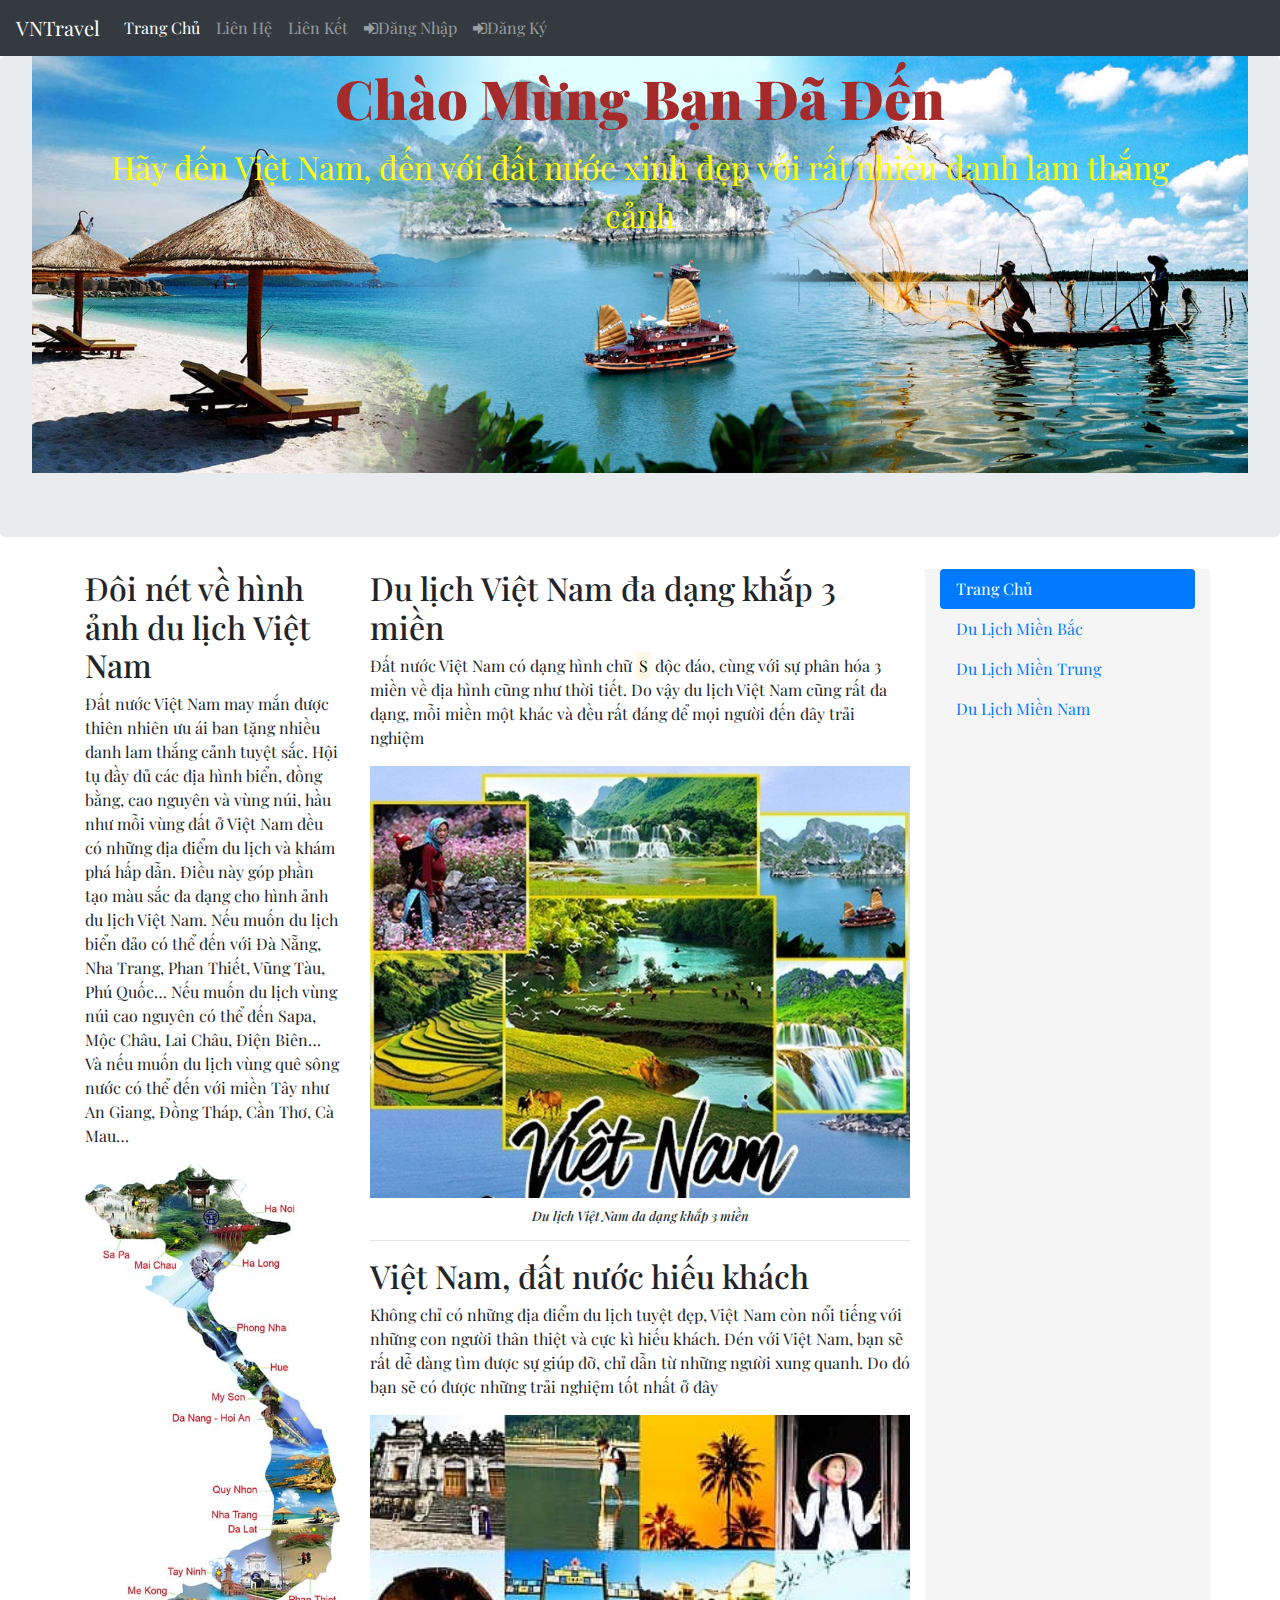
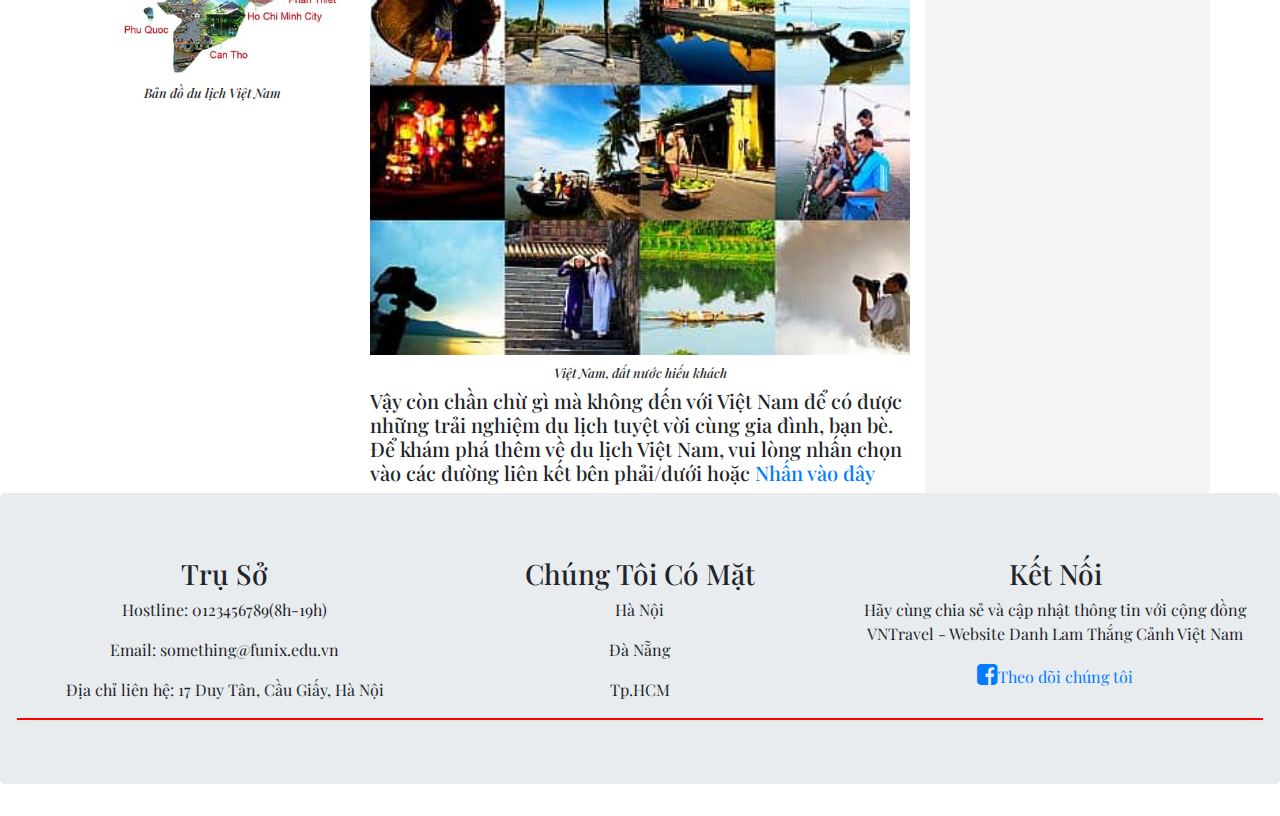
==== index.html @ 646977ad "upload source code" ====
<!DOCTYPE html>
<html lang="en">

<head>
    <title>VNTravel - Website Danh Lam Thắng Cảnh Việt Nam</title>
    <meta charset="utf-8">
    <meta name="viewport" content="width=device-width, initial-scale=1">
    <link rel="stylesheet" href="https://maxcdn.bootstrapcdn.com/bootstrap/4.5.2/css/bootstrap.min.css">
    <script src="https://ajax.googleapis.com/ajax/libs/jquery/3.5.1/jquery.min.js"></script>
    <script src="https://cdnjs.cloudflare.com/ajax/libs/popper.js/1.16.0/umd/popper.min.js"></script>
    <script src="https://maxcdn.bootstrapcdn.com/bootstrap/4.5.2/js/bootstrap.min.js"></script>
    <link rel="stylesheet" href="https://cdnjs.cloudflare.com/ajax/libs/font-awesome/4.7.0/css/font-awesome.min.css">
    <link rel="preconnect" href="https://fonts.googleapis.com">
    <link rel="preconnect" href="https://fonts.gstatic.com" crossorigin>
    <link href="https://fonts.googleapis.com/css2?family=Playfair+Display&display=swap" rel="stylesheet">
    <link rel="stylesheet" href="style.css">
    <link rel="stylesheet" href="mobile.css">
    <link rel="stylesheet" href="tablet.css">
    <link rel="stylesheet" href="desktop.css">

</head>

<body>

    <nav class="navbar navbar-expand-md bg-dark navbar-dark">
        <a class="navbar-brand" href="index.html">VNTravel</a>
        <button class="navbar-toggler" type="button" data-toggle="collapse" data-target="#collapsibleNavbar">
            <span class="navbar-toggler-icon"></span>
        </button>
        <div class="collapse navbar-collapse" id="collapsibleNavbar">
            <ul class="navbar-nav">
                <li class="nav-item">
                    <a class="nav-link active" href="index.html">Trang Chủ</a>
                </li>
                <li class="nav-item">
                    <a class="nav-link" href="#footer">Liên Hệ</a></li>
                <li class="nav-item">
                    <a class="nav-link" href="#links">Liên Kết</a></li>
                <li class="nav-item">
                    <a class="nav-link" href="log-in.html"><i class="fa fa-sign-in" aria-hidden="true"></i>Đăng Nhập</a>
                </li>
                <li class="nav-item">
                    <a class="nav-link" href="sign-up.html"><i class="fa fa-sign-in" aria-hidden="true"></i>Đăng Ký</a>
                </li>
            </ul>
        </div>
    </nav>
    <div id="banner" class="jumbotron text-center">
        <h1>Chào Mừng Bạn Đã Đến</h1>
        <p>Hãy đến Việt Nam, đến với đất nước xinh đẹp với rất nhiều danh lam thắng cảnh</p>
        <img class="banner-desktop" src="images/banner.png" alt="banner-desktop">
        <img class="banner-mobile-tablet" src="images/banner1.png" alt="banner-mobile-tablet">
    </div>
    <main class="container">
        <div class="row">
            <div class="col-lg-3 col-md-12 main-left">
                <h2>Đôi nét về hình ảnh du lịch Việt Nam</h2>
                <p>Đất nước Việt Nam may mắn được thiên nhiên ưu ái ban tặng nhiều danh lam thắng cảnh tuyệt sắc. Hội tụ đầy đủ các địa hình biển, đồng bằng, cao nguyên và vùng núi, hầu như mỗi vùng đất ở Việt Nam đều có những địa điểm du lịch và khám phá
                    hấp dẫn. Điều này góp phần tạo màu sắc đa dạng cho hình ảnh du lịch Việt Nam. Nếu muốn du lịch biển đảo có thể đến với Đà Nẵng, Nha Trang, Phan Thiết, Vũng Tàu, Phú Quốc… Nếu muốn du lịch vùng núi cao nguyên có thể đến Sapa, Mộc Châu,
                    Lai Châu, Điện Biên… Và nếu muốn du lịch vùng quê sông nước có thể đến với miền Tây như An Giang, Đồng Tháp, Cần Thơ, Cà Mau…</p>
                <img src="images/picture1.png" alt="Bản đồ du lịch Việt Nam">
                <h6>Bản đồ du lịch Việt Nam</h6>
            </div>
            <div class="col-lg-6 col-md-9">
                <h2>Du lịch Việt Nam đa dạng khắp 3 miền</h2>
                <p>Đất nước Việt Nam có dạng hình chữ <mark>S</mark> độc đáo, cùng với sự phân hóa 3 miền về địa hình cũng như thời tiết. Do vậy du lịch Việt Nam cũng rất đa dạng, mỗi miền một khác và đều rất đáng để mọi người đến đây trải nghiệm</p>
                <img src="images/picture2.png" alt="Du lịch Việt Nam đa dạng khắp 3 miền">
                <h6>Du lịch Việt Nam đa dạng khắp 3 miền</h6>
                <hr>
                <h2>Việt Nam, đất nước hiếu khách</h2>
                <p>Không chỉ có những địa điểm du lịch tuyệt đẹp, Việt Nam còn nổi tiếng với những con người thân thiệt và cực kì hiếu khách. Đén với Việt Nam, bạn sẽ rất dễ dàng tìm được sự giúp đỡ, chỉ dẫn từ những người xung quanh. Do đó bạn sẽ có được
                    những trải nghiệm tốt nhất ở đây</p>
                <img src="images/picture3.png" alt="Việt Nam, đất nước hiếu khách">
                <h6>Việt Nam, đất nước hiếu khách</h6>
                <h5>Vậy còn chần chừ gì mà không đến với Việt Nam để có được những trải nghiệm du lịch tuyệt vời cùng gia đình, bạn bè. Để khám phá thêm về du lịch Việt Nam, vui lòng nhấn chọn vào các đường liên kết bên phải/dưới hoặc <a href="#links">Nhấn vào đây</a></h5>
            </div>
            <aside id="links" class="col-lg-3 col-md-3">
                <ul class="nav nav-pills flex-column ">
                    <li class="nav-item ">
                        <a class="nav-link active " href="index.html">Trang Chủ</a>
                    </li>
                    <li class="nav-item ">
                        <a class="nav-link " href="mien-bac.html">Du Lịch Miền Bắc</a>
                    </li>
                    <li class="nav-item ">
                        <a class="nav-link" href="mien-trung.html">Du Lịch Miền Trung</a>
                    </li>
                    <li class="nav-item ">
                        <a class="nav-link" href="mien-nam.html">Du Lịch Miền Nam</a>
                    </li>
                </ul>
            </aside>
        </div>
    </main>

    <footer id="footer" class="jumbotron text-center">
        <div class="row">
            <div class="col-md-4">
                <h3>Trụ Sở</h3>
                <p>Hostline: 0123456789(8h-19h)</p>
                <p>Email: something@funix.edu.vn</p>
                <p>Địa chỉ liên hệ: 17 Duy Tân, Cầu Giấy, Hà Nội</p>
            </div>
            <div class="col-md-4">
                <h3>Chúng Tôi Có Mặt</h3>
                <p>Hà Nội</p>
                <p>Đà Nẵng</p>
                <p>Tp.HCM</p>
            </div>
            <div class="col-md-4">
                <h3>Kết Nối</h3>
                <p>Hãy cùng chia sẻ và cập nhật thông tin với cộng đồng VNTravel - Website Danh Lam Thắng Cảnh Việt Nam</p>
                <a href="https://facebook.com"><i class="fa fa-facebook-square" style="font-size:24px"></i>Theo dõi chúng tôi</a>
            </div>
        </div>
    </footer>

</body>

</html>
---- style.css ----
* {
    font-family: 'Playfair Display', serif;
    box-sizing: border-box;
}

#banner {
    position: relative;
}

#banner img {
    width: 100%;
    height: auto;
}

main {
    margin-top: 30px;
}

img {
    width: 100%;
    height: auto;
    margin: auto;
}

main div h6 {
    text-align: center;
    font-size: small;
    font-style: italic;
    margin-top: 10px;
}

.main-left img {
    width: 40%;
    margin-left: 28%;
}

footer div div {
    border-bottom: 2px solid red;
}
---- mobile.css ----
@media only screen and (max-width: 767px) {
    .banner-desktop {
        display: none;
    }
    #banner h1 {
        position: absolute;
        top: 10%;
        left: 20px;
        right: 20px;
        color: blueviolet;
        font-size: 36px;
    }
    #banner p {
        display: none;
    }
    #banner img {
        margin-top: -31px;
    }
}
---- tablet.css ----
@media only screen and (max-width: 991px) and (min-width: 768px) {
    .banner-desktop {
        display: none;
    }
    #banner h1 {
        position: absolute;
        top: 8%;
        left: 50px;
        right: 50px;
        color: blueviolet;
        font-size: 48px;
    }
    #banner p {
        position: absolute;
        top: 62%;
        left: 90px;
        right: 90px;
        color: yellow;
        font-size: 24px;
    }
    #banner img {
        margin-top: -64px;
    }
    aside {
        background-color: #f5f5f5;
    }
}
---- desktop.css ----
@media only screen and (min-width: 992px) {
    .banner-mobile-tablet {
        display: none;
    }
    #banner h1 {
        position: absolute;
        top: 2%;
        left: 50px;
        right: 50px;
        color: brown;
        font-size: 54px;
        font-weight: 1000;
    }
    #banner p {
        position: absolute;
        top: 18%;
        left: 90px;
        right: 90px;
        color: yellow;
        font-size: 32px;
    }
    #banner img {
        margin-top: -64px;
    }
    .main-left img {
        width: 100% !important;
        margin: auto !important;
    }
    aside {
        background-color: #f5f5f5;
    }
}
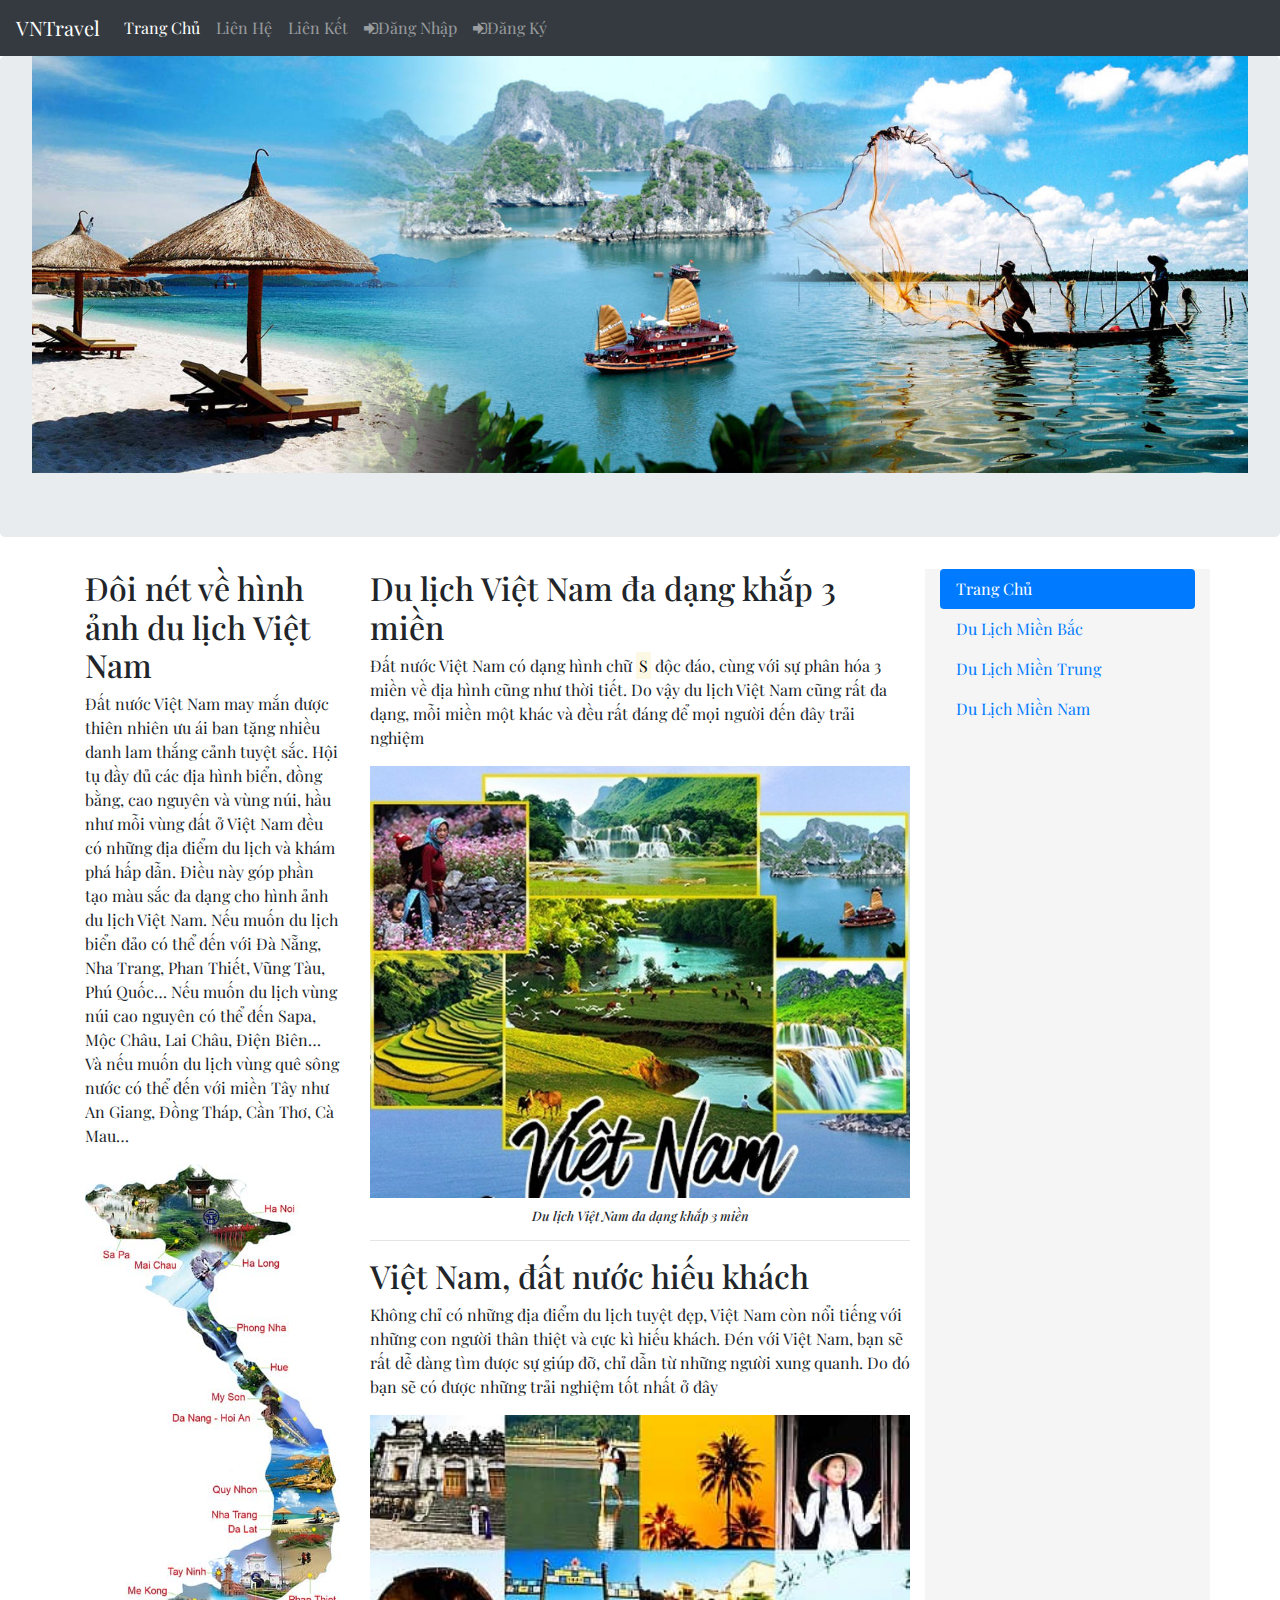
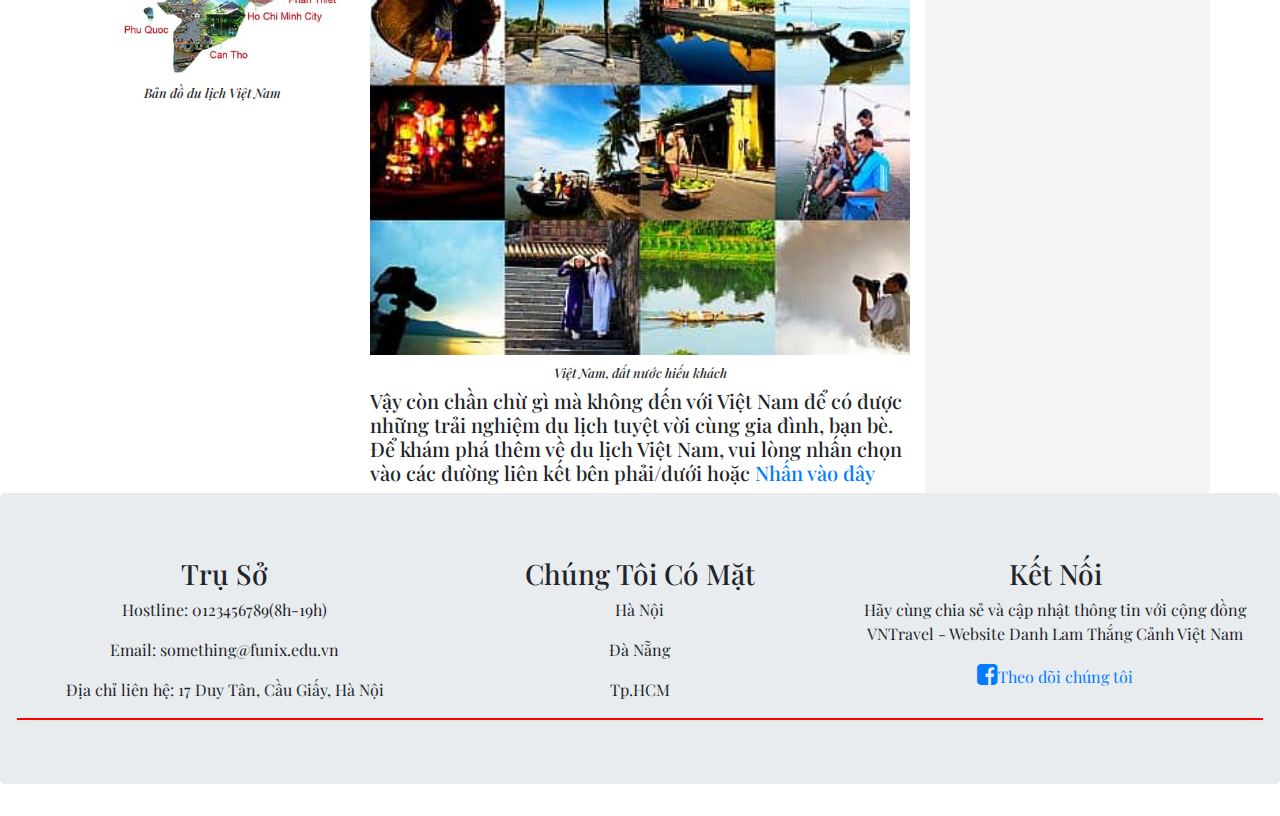
==== commit e2eef6b9: "Add files via upload" ====
--- a/index.html
+++ b/index.html
@@ -1,120 +1,114 @@
-<!DOCTYPE html>
-<html lang="en">
-
-<head>
-    <title>VNTravel - Website Danh Lam Thắng Cảnh Việt Nam</title>
-    <meta charset="utf-8">
-    <meta name="viewport" content="width=device-width, initial-scale=1">
-    <link rel="stylesheet" href="https://maxcdn.bootstrapcdn.com/bootstrap/4.5.2/css/bootstrap.min.css">
-    <script src="https://ajax.googleapis.com/ajax/libs/jquery/3.5.1/jquery.min.js"></script>
-    <script src="https://cdnjs.cloudflare.com/ajax/libs/popper.js/1.16.0/umd/popper.min.js"></script>
-    <script src="https://maxcdn.bootstrapcdn.com/bootstrap/4.5.2/js/bootstrap.min.js"></script>
-    <link rel="stylesheet" href="https://cdnjs.cloudflare.com/ajax/libs/font-awesome/4.7.0/css/font-awesome.min.css">
-    <link rel="preconnect" href="https://fonts.googleapis.com">
-    <link rel="preconnect" href="https://fonts.gstatic.com" crossorigin>
-    <link href="https://fonts.googleapis.com/css2?family=Playfair+Display&display=swap" rel="stylesheet">
-    <link rel="stylesheet" href="style.css">
-    <link rel="stylesheet" href="mobile.css">
-    <link rel="stylesheet" href="tablet.css">
-    <link rel="stylesheet" href="desktop.css">
-
-</head>
-
-<body>
-
-    <nav class="navbar navbar-expand-md bg-dark navbar-dark">
-        <a class="navbar-brand" href="index.html">VNTravel</a>
-        <button class="navbar-toggler" type="button" data-toggle="collapse" data-target="#collapsibleNavbar">
-            <span class="navbar-toggler-icon"></span>
-        </button>
-        <div class="collapse navbar-collapse" id="collapsibleNavbar">
-            <ul class="navbar-nav">
-                <li class="nav-item">
-                    <a class="nav-link active" href="index.html">Trang Chủ</a>
-                </li>
-                <li class="nav-item">
-                    <a class="nav-link" href="#footer">Liên Hệ</a></li>
-                <li class="nav-item">
-                    <a class="nav-link" href="#links">Liên Kết</a></li>
-                <li class="nav-item">
-                    <a class="nav-link" href="log-in.html"><i class="fa fa-sign-in" aria-hidden="true"></i>Đăng Nhập</a>
-                </li>
-                <li class="nav-item">
-                    <a class="nav-link" href="sign-up.html"><i class="fa fa-sign-in" aria-hidden="true"></i>Đăng Ký</a>
-                </li>
-            </ul>
-        </div>
-    </nav>
-    <div id="banner" class="jumbotron text-center">
-        <h1>Chào Mừng Bạn Đã Đến</h1>
-        <p>Hãy đến Việt Nam, đến với đất nước xinh đẹp với rất nhiều danh lam thắng cảnh</p>
-        <img class="banner-desktop" src="images/banner.png" alt="banner-desktop">
-        <img class="banner-mobile-tablet" src="images/banner1.png" alt="banner-mobile-tablet">
-    </div>
-    <main class="container">
-        <div class="row">
-            <div class="col-lg-3 col-md-12 main-left">
-                <h2>Đôi nét về hình ảnh du lịch Việt Nam</h2>
-                <p>Đất nước Việt Nam may mắn được thiên nhiên ưu ái ban tặng nhiều danh lam thắng cảnh tuyệt sắc. Hội tụ đầy đủ các địa hình biển, đồng bằng, cao nguyên và vùng núi, hầu như mỗi vùng đất ở Việt Nam đều có những địa điểm du lịch và khám phá
-                    hấp dẫn. Điều này góp phần tạo màu sắc đa dạng cho hình ảnh du lịch Việt Nam. Nếu muốn du lịch biển đảo có thể đến với Đà Nẵng, Nha Trang, Phan Thiết, Vũng Tàu, Phú Quốc… Nếu muốn du lịch vùng núi cao nguyên có thể đến Sapa, Mộc Châu,
-                    Lai Châu, Điện Biên… Và nếu muốn du lịch vùng quê sông nước có thể đến với miền Tây như An Giang, Đồng Tháp, Cần Thơ, Cà Mau…</p>
-                <img src="images/picture1.png" alt="Bản đồ du lịch Việt Nam">
-                <h6>Bản đồ du lịch Việt Nam</h6>
-            </div>
-            <div class="col-lg-6 col-md-9">
-                <h2>Du lịch Việt Nam đa dạng khắp 3 miền</h2>
-                <p>Đất nước Việt Nam có dạng hình chữ <mark>S</mark> độc đáo, cùng với sự phân hóa 3 miền về địa hình cũng như thời tiết. Do vậy du lịch Việt Nam cũng rất đa dạng, mỗi miền một khác và đều rất đáng để mọi người đến đây trải nghiệm</p>
-                <img src="images/picture2.png" alt="Du lịch Việt Nam đa dạng khắp 3 miền">
-                <h6>Du lịch Việt Nam đa dạng khắp 3 miền</h6>
-                <hr>
-                <h2>Việt Nam, đất nước hiếu khách</h2>
-                <p>Không chỉ có những địa điểm du lịch tuyệt đẹp, Việt Nam còn nổi tiếng với những con người thân thiệt và cực kì hiếu khách. Đén với Việt Nam, bạn sẽ rất dễ dàng tìm được sự giúp đỡ, chỉ dẫn từ những người xung quanh. Do đó bạn sẽ có được
-                    những trải nghiệm tốt nhất ở đây</p>
-                <img src="images/picture3.png" alt="Việt Nam, đất nước hiếu khách">
-                <h6>Việt Nam, đất nước hiếu khách</h6>
-                <h5>Vậy còn chần chừ gì mà không đến với Việt Nam để có được những trải nghiệm du lịch tuyệt vời cùng gia đình, bạn bè. Để khám phá thêm về du lịch Việt Nam, vui lòng nhấn chọn vào các đường liên kết bên phải/dưới hoặc <a href="#links">Nhấn vào đây</a></h5>
-            </div>
-            <aside id="links" class="col-lg-3 col-md-3">
-                <ul class="nav nav-pills flex-column ">
-                    <li class="nav-item ">
-                        <a class="nav-link active " href="index.html">Trang Chủ</a>
-                    </li>
-                    <li class="nav-item ">
-                        <a class="nav-link " href="mien-bac.html">Du Lịch Miền Bắc</a>
-                    </li>
-                    <li class="nav-item ">
-                        <a class="nav-link" href="mien-trung.html">Du Lịch Miền Trung</a>
-                    </li>
-                    <li class="nav-item ">
-                        <a class="nav-link" href="mien-nam.html">Du Lịch Miền Nam</a>
-                    </li>
-                </ul>
-            </aside>
-        </div>
-    </main>
-
-    <footer id="footer" class="jumbotron text-center">
-        <div class="row">
-            <div class="col-md-4">
-                <h3>Trụ Sở</h3>
-                <p>Hostline: 0123456789(8h-19h)</p>
-                <p>Email: something@funix.edu.vn</p>
-                <p>Địa chỉ liên hệ: 17 Duy Tân, Cầu Giấy, Hà Nội</p>
-            </div>
-            <div class="col-md-4">
-                <h3>Chúng Tôi Có Mặt</h3>
-                <p>Hà Nội</p>
-                <p>Đà Nẵng</p>
-                <p>Tp.HCM</p>
-            </div>
-            <div class="col-md-4">
-                <h3>Kết Nối</h3>
-                <p>Hãy cùng chia sẻ và cập nhật thông tin với cộng đồng VNTravel - Website Danh Lam Thắng Cảnh Việt Nam</p>
-                <a href="https://facebook.com"><i class="fa fa-facebook-square" style="font-size:24px"></i>Theo dõi chúng tôi</a>
-            </div>
-        </div>
-    </footer>
-
-</body>
-
+<!DOCTYPE html>
+<html lang="en">
+
+<head>
+    <title>VNTravel - Website Danh Lam Thắng Cảnh Việt Nam</title>
+    <meta charset="utf-8">
+    <meta name="viewport" content="width=device-width, initial-scale=1">
+    <link rel="stylesheet" href="https://maxcdn.bootstrapcdn.com/bootstrap/4.5.2/css/bootstrap.min.css">
+    <script src="https://ajax.googleapis.com/ajax/libs/jquery/3.5.1/jquery.min.js"></script>
+    <script src="https://cdnjs.cloudflare.com/ajax/libs/popper.js/1.16.0/umd/popper.min.js"></script>
+    <script src="https://maxcdn.bootstrapcdn.com/bootstrap/4.5.2/js/bootstrap.min.js"></script>
+    <link rel="stylesheet" href="https://cdnjs.cloudflare.com/ajax/libs/font-awesome/4.7.0/css/font-awesome.min.css">
+    <link rel="preconnect" href="https://fonts.googleapis.com">
+    <link rel="preconnect" href="https://fonts.gstatic.com" crossorigin>
+    <link href="https://fonts.googleapis.com/css2?family=Playfair+Display&display=swap" rel="stylesheet">
+    <link rel="stylesheet" href="style.css">
+    <link rel="stylesheet" href="mobile.css">
+    <link rel="stylesheet" href="tablet.css">
+    <link rel="stylesheet" href="desktop.css">
+</head>
+
+<body>
+    <nav class="navbar navbar-expand-md bg-dark navbar-dark">
+        <a class="navbar-brand" href="index.html">VNTravel</a>
+        <button class="navbar-toggler" type="button" data-toggle="collapse" data-target="#collapsibleNavbar">
+            <span class="navbar-toggler-icon"></span>
+        </button>
+        <div class="collapse navbar-collapse" id="collapsibleNavbar">
+            <ul class="navbar-nav">
+                <li class="nav-item">
+                    <a class="nav-link active" href="index.html">Trang Chủ</a>
+                </li>
+                <li class="nav-item">
+                    <a class="nav-link" href="#footer">Liên Hệ</a></li>
+                <li class="nav-item">
+                    <a class="nav-link" href="#links">Liên Kết</a></li>
+                <li class="nav-item">
+                    <a class="nav-link" href="log-in.html"><i class="fa fa-sign-in" aria-hidden="true"></i>Đăng Nhập</a>
+                </li>
+                <li class="nav-item">
+                    <a class="nav-link" href="sign-up.html"><i class="fa fa-sign-in" aria-hidden="true"></i>Đăng Ký</a>
+                </li>
+            </ul>
+        </div>
+    </nav>
+    <div id="banner" class="jumbotron text-center">
+        <img class="banner-desktop" src="images/banner.png" alt="banner-desktop">
+        <img class="banner-mobile-tablet" src="images/banner1.png" alt="banner-mobile-tablet">
+    </div>
+    <main class="container">
+        <div class="row">
+            <div class="col-lg-3 col-md-12 main-left">
+                <h2>Đôi nét về hình ảnh du lịch Việt Nam</h2>
+                <p>Đất nước Việt Nam may mắn được thiên nhiên ưu ái ban tặng nhiều danh lam thắng cảnh tuyệt sắc. Hội tụ đầy đủ các địa hình biển, đồng bằng, cao nguyên và vùng núi, hầu như mỗi vùng đất ở Việt Nam đều có những địa điểm du lịch và khám phá
+                    hấp dẫn. Điều này góp phần tạo màu sắc đa dạng cho hình ảnh du lịch Việt Nam. Nếu muốn du lịch biển đảo có thể đến với Đà Nẵng, Nha Trang, Phan Thiết, Vũng Tàu, Phú Quốc… Nếu muốn du lịch vùng núi cao nguyên có thể đến Sapa, Mộc Châu,
+                    Lai Châu, Điện Biên… Và nếu muốn du lịch vùng quê sông nước có thể đến với miền Tây như An Giang, Đồng Tháp, Cần Thơ, Cà Mau…</p>
+                <img src="images/picture1.png" alt="Bản đồ du lịch Việt Nam">
+                <h6>Bản đồ du lịch Việt Nam</h6>
+            </div>
+            <div class="col-lg-6 col-md-9">
+                <h2>Du lịch Việt Nam đa dạng khắp 3 miền</h2>
+                <p>Đất nước Việt Nam có dạng hình chữ <mark>S</mark> độc đáo, cùng với sự phân hóa 3 miền về địa hình cũng như thời tiết. Do vậy du lịch Việt Nam cũng rất đa dạng, mỗi miền một khác và đều rất đáng để mọi người đến đây trải nghiệm</p>
+                <img src="images/picture2.png" alt="Du lịch Việt Nam đa dạng khắp 3 miền">
+                <h6>Du lịch Việt Nam đa dạng khắp 3 miền</h6>
+                <hr>
+                <h2>Việt Nam, đất nước hiếu khách</h2>
+                <p>Không chỉ có những địa điểm du lịch tuyệt đẹp, Việt Nam còn nổi tiếng với những con người thân thiệt và cực kì hiếu khách. Đén với Việt Nam, bạn sẽ rất dễ dàng tìm được sự giúp đỡ, chỉ dẫn từ những người xung quanh. Do đó bạn sẽ có được
+                    những trải nghiệm tốt nhất ở đây</p>
+                <img src="images/picture3.png" alt="Việt Nam, đất nước hiếu khách">
+                <h6>Việt Nam, đất nước hiếu khách</h6>
+                <h5>Vậy còn chần chừ gì mà không đến với Việt Nam để có được những trải nghiệm du lịch tuyệt vời cùng gia đình, bạn bè. Để khám phá thêm về du lịch Việt Nam, vui lòng nhấn chọn vào các đường liên kết bên phải/dưới hoặc <a href="#links">Nhấn vào đây</a></h5>
+            </div>
+            <aside id="links" class="col-lg-3 col-md-3">
+                <ul class="nav nav-pills flex-column ">
+                    <li class="nav-item ">
+                        <a class="nav-link active " href="index.html">Trang Chủ</a>
+                    </li>
+                    <li class="nav-item ">
+                        <a class="nav-link " href="mien-bac.html">Du Lịch Miền Bắc</a>
+                    </li>
+                    <li class="nav-item ">
+                        <a class="nav-link" href="mien-trung.html">Du Lịch Miền Trung</a>
+                    </li>
+                    <li class="nav-item ">
+                        <a class="nav-link" href="mien-nam.html">Du Lịch Miền Nam</a>
+                    </li>
+                </ul>
+            </aside>
+        </div>
+    </main>
+    <footer id="footer" class="jumbotron text-center">
+        <div class="row">
+            <div class="col-md-4">
+                <h3>Trụ Sở</h3>
+                <p>Hostline: 0123456789(8h-19h)</p>
+                <p>Email: something@funix.edu.vn</p>
+                <p>Địa chỉ liên hệ: 17 Duy Tân, Cầu Giấy, Hà Nội</p>
+            </div>
+            <div class="col-md-4">
+                <h3>Chúng Tôi Có Mặt</h3>
+                <p>Hà Nội</p>
+                <p>Đà Nẵng</p>
+                <p>Tp.HCM</p>
+            </div>
+            <div class="col-md-4">
+                <h3>Kết Nối</h3>
+                <p>Hãy cùng chia sẻ và cập nhật thông tin với cộng đồng VNTravel - Website Danh Lam Thắng Cảnh Việt Nam</p>
+                <a href="https://facebook.com"><i class="fa fa-facebook-square" style="font-size:24px"></i>Theo dõi chúng tôi</a>
+            </div>
+        </div>
+    </footer>
+</body>
+
 </html>--- a/style.css
+++ b/style.css
@@ -1,39 +1,35 @@
-* {
-    font-family: 'Playfair Display', serif;
-    box-sizing: border-box;
-}
-
-#banner {
-    position: relative;
-}
-
-#banner img {
-    width: 100%;
-    height: auto;
-}
-
-main {
-    margin-top: 30px;
-}
-
-img {
-    width: 100%;
-    height: auto;
-    margin: auto;
-}
-
-main div h6 {
-    text-align: center;
-    font-size: small;
-    font-style: italic;
-    margin-top: 10px;
-}
-
-.main-left img {
-    width: 40%;
-    margin-left: 28%;
-}
-
-footer div div {
-    border-bottom: 2px solid red;
+* {
+    font-family: 'Playfair Display', serif;
+    box-sizing: border-box;
+}
+
+#banner img {
+    width: 100%;
+    height: auto;
+}
+
+main {
+    margin-top: 30px;
+}
+
+img {
+    width: 100%;
+    height: auto;
+    margin: auto;
+}
+
+main div h6 {
+    text-align: center;
+    font-size: small;
+    font-style: italic;
+    margin-top: 10px;
+}
+
+.main-left img {
+    width: 40%;
+    margin-left: 28%;
+}
+
+footer div div {
+    border-bottom: 2px solid red;
 }--- a/mobile.css
+++ b/mobile.css
@@ -1,19 +1,8 @@
-@media only screen and (max-width: 767px) {
-    .banner-desktop {
-        display: none;
-    }
-    #banner h1 {
-        position: absolute;
-        top: 10%;
-        left: 20px;
-        right: 20px;
-        color: blueviolet;
-        font-size: 36px;
-    }
-    #banner p {
-        display: none;
-    }
-    #banner img {
-        margin-top: -31px;
-    }
+@media only screen and (max-width: 767px) {
+    .banner-desktop {
+        display: none;
+    }
+    #banner img {
+        margin-top: -31px;
+    }
 }--- a/tablet.css
+++ b/tablet.css
@@ -1,27 +1,11 @@
-@media only screen and (max-width: 991px) and (min-width: 768px) {
-    .banner-desktop {
-        display: none;
-    }
-    #banner h1 {
-        position: absolute;
-        top: 8%;
-        left: 50px;
-        right: 50px;
-        color: blueviolet;
-        font-size: 48px;
-    }
-    #banner p {
-        position: absolute;
-        top: 62%;
-        left: 90px;
-        right: 90px;
-        color: yellow;
-        font-size: 24px;
-    }
-    #banner img {
-        margin-top: -64px;
-    }
-    aside {
-        background-color: #f5f5f5;
-    }
+@media only screen and (max-width: 991px) and (min-width: 768px) {
+    .banner-desktop {
+        display: none;
+    }
+    #banner img {
+        margin-top: -64px;
+    }
+    aside {
+        background-color: #f5f5f5;
+    }
 }--- a/desktop.css
+++ b/desktop.css
@@ -1,32 +1,15 @@
-@media only screen and (min-width: 992px) {
-    .banner-mobile-tablet {
-        display: none;
-    }
-    #banner h1 {
-        position: absolute;
-        top: 2%;
-        left: 50px;
-        right: 50px;
-        color: brown;
-        font-size: 54px;
-        font-weight: 1000;
-    }
-    #banner p {
-        position: absolute;
-        top: 18%;
-        left: 90px;
-        right: 90px;
-        color: yellow;
-        font-size: 32px;
-    }
-    #banner img {
-        margin-top: -64px;
-    }
-    .main-left img {
-        width: 100% !important;
-        margin: auto !important;
-    }
-    aside {
-        background-color: #f5f5f5;
-    }
+@media only screen and (min-width: 992px) {
+    .banner-mobile-tablet {
+        display: none;
+    }
+    #banner img {
+        margin-top: -64px;
+    }
+    .main-left img {
+        width: 100% !important;
+        margin: auto !important;
+    }
+    aside {
+        background-color: #f5f5f5;
+    }
 }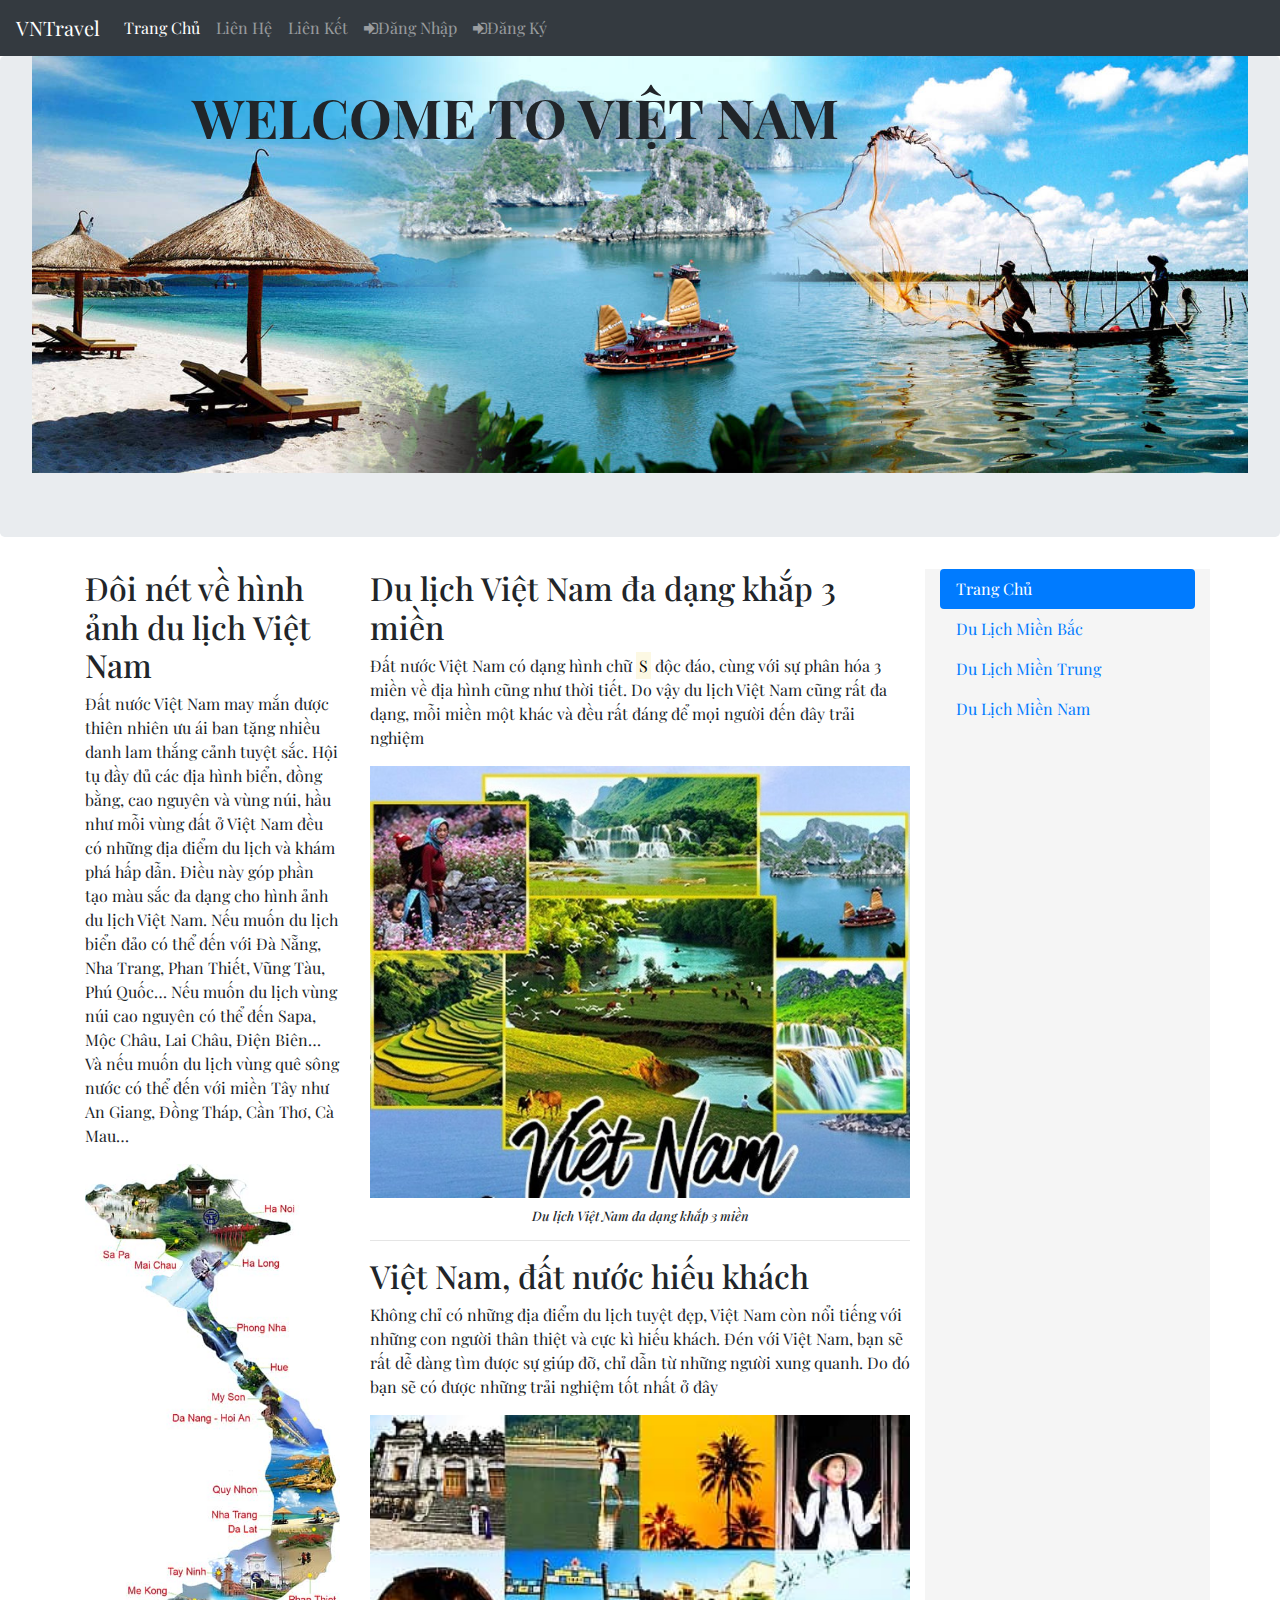
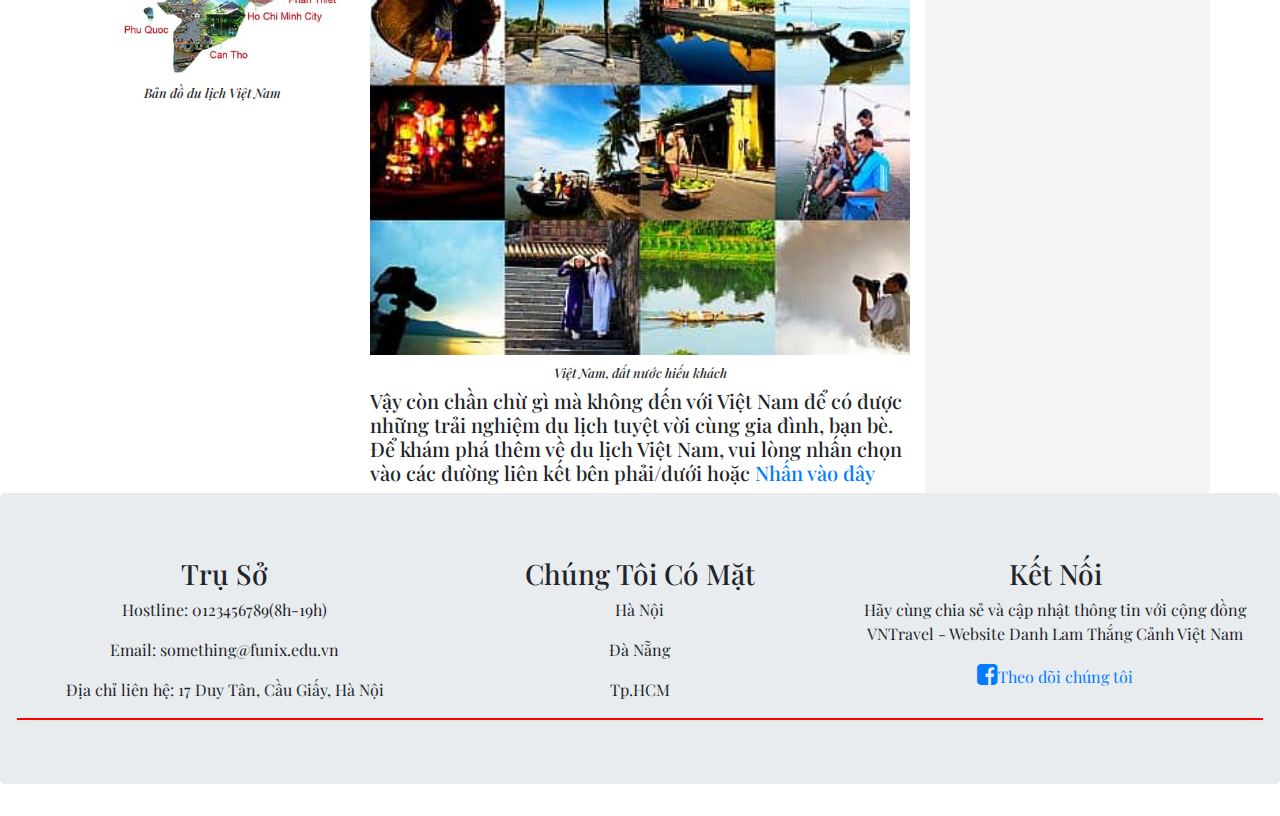
==== commit a490d852: "Add files via upload" ====
--- a/index.html
+++ b/index.html
@@ -44,6 +44,7 @@
         </div>
     </nav>
     <div id="banner" class="jumbotron text-center">
+        <h1>WELCOME TO VIỆT NAM</h1>
         <img class="banner-desktop" src="images/banner.png" alt="banner-desktop">
         <img class="banner-mobile-tablet" src="images/banner1.png" alt="banner-mobile-tablet">
     </div>
--- a/style.css
+++ b/style.css
@@ -1,6 +1,18 @@
 * {
     font-family: 'Playfair Display', serif;
     box-sizing: border-box;
+}
+
+#banner {
+    position: relative;
+}
+
+#banner h1 {
+    position: absolute;
+    top: 6%;
+    left: 15%;
+    font-size: 54px;
+    font-weight: bolder;
 }
 
 #banner img {
--- a/mobile.css
+++ b/mobile.css
@@ -1,5 +1,8 @@
 @media only screen and (max-width: 767px) {
     .banner-desktop {
+        display: none;
+    }
+    #banner h1 {
         display: none;
     }
     #banner img {
